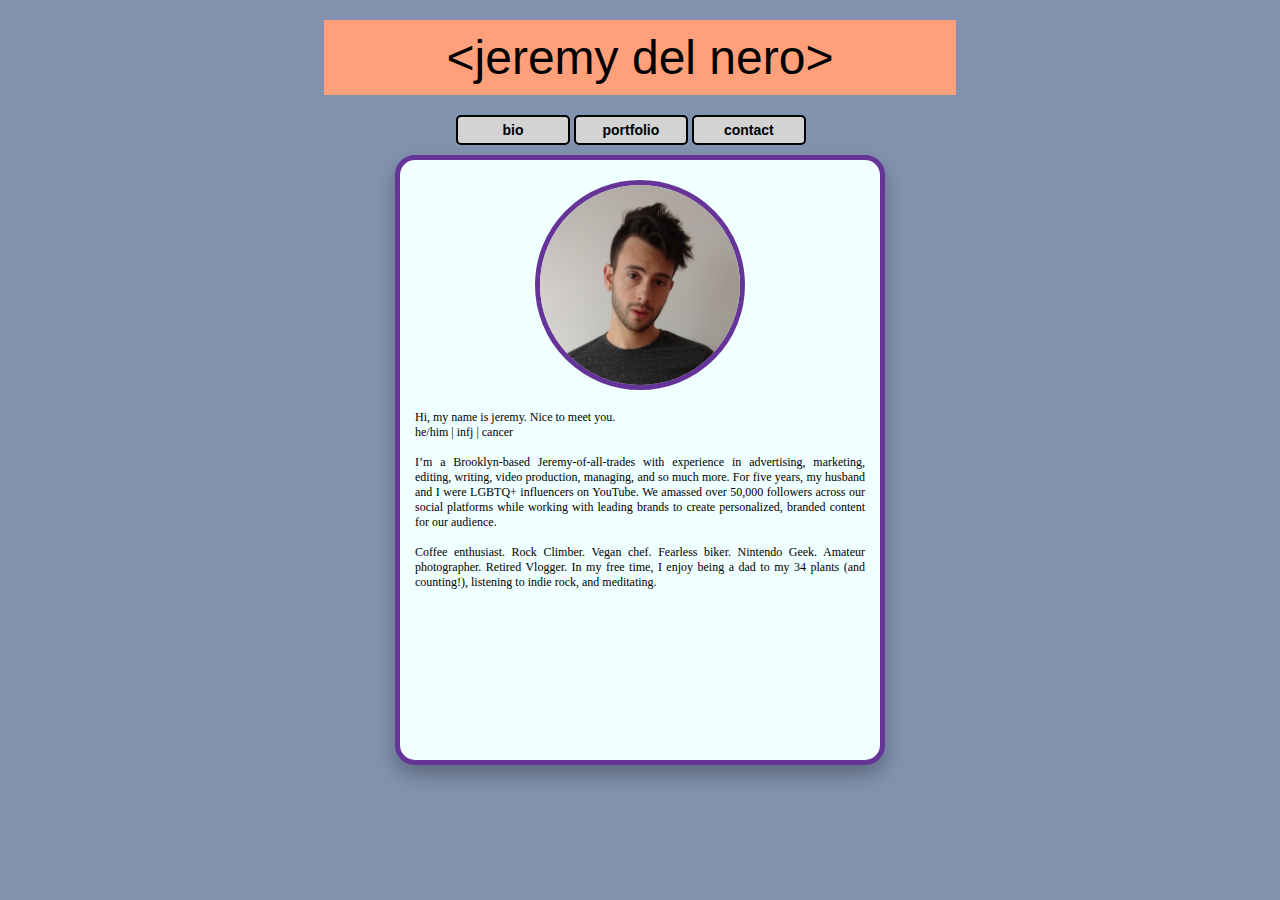
==== index.html @ ca4bba54 "Add files via upload" ====
<!DOCTYPE html>
<html lang="en">

<head>
    <meta charset="UTF-8">
    <meta http-equiv="X-UA-Compatible" content="IE=edge">
    <meta name="viewport" content="width=device-width, initial-scale=1.0">
    <title>Jeremy Del Nero</title>
    <style>
        body {
            background-color: #8293B0;
            font: 14px "andale mono", avenir, sans-serif;
        }

        #big-container {
            margin: auto;
        }


        #heading {
            width: 50%;
            margin: 20px auto;
            position: sticky;
        }

        footer {
            width: 50%;
            margin: 20px auto;
            position: sticky;
            top: 95%;
            visibility: hidden;
        }

        #headshot-container {
            border: 5px solid rebeccapurple;
            height: 200px;
            width: 200px;
            border-radius: 50%;
            overflow: hidden;
            margin: 20px auto;

        }

        #profile-card {
            margin: auto;
            height: 600px;
            width: 30rem;
            border: 5px solid rebeccapurple;
            border-radius: 20px;
            box-shadow: 0px 10px 20px rgba(0, 0, 0, .29);
            background-color: azure;
            animation-name: heighten;
            animation-duration: 500ms;
        }

        @keyframes heighten {
            0% {
                height: 0px;
            }

            100% {
                height: 600px;
            }
        }

        nav {
            width: 23rem;
            margin: 10px auto;
        }

        .navitems {
            font: 14px "andale mono", avenir, sans-serif;
            font-weight: bold;
            padding: 5px;
            border-radius: 5px;
            color: black;
            background-color: lightgrey;
            text-decoration: none;
            border: 2px solid black;
            display: inline-block;
            width: 100px;
            text-align: center;
        }

        .navitems:hover {
            color: tomato;
            background-color: white;
            cursor: pointer;
        }

        #my-name,
        footer {
            padding: 10px;
            align-self: center;
            font-size: 48px;
            background-color: lightsalmon;
            text-align: center;
        }

        #portfolio {
            margin: auto;
            width: 40%;
            height: 200px;
            display: grid;
            grid-template-columns: 1fr 1fr;
            grid-template-rows: 1fr 1fr;
            grid-gap: 10px;
            border: 5px solid black;
            padding: 25px;
            border-radius: 20px;
            background-color: azure;
            animation-name: widen;
            animation-duration: 500ms;
        }

        #contact {
            margin: auto;
            height: 600px;
            width: 30rem;
            border: 5px solid #8556DC;
            border-radius: 20px;
            box-shadow: 0px 10px 20px rgba(0, 0, 0, .29);
            background-color: azure;
        }

        @keyframes appear {
            0% {
                opacity: 0%;
            }

            100% {
                opacity: 100%;
            }
        }

        @keyframes widen {
            0% {
                width: 0px;
                height: 0px;
            }

            100% {
                width: 40%;
                height: 200px;
            }
        }

        @keyframes expand {
            0% {
                height: 0px;
                width: 0px;
            }

            100% {
                height: 600px;
                width: 30rem;
            }
        }

        #portvis {
            display: none;
        }

        #contactvis {
            display: none;
            animation-name: expand;
            animation-duration: 500ms;
        }

        .section {
            background-color: lightseagreen;
            box-shadow: 0px 10px 20px rgba(0, 0, 0, .29);
            border: 5px solid black;
            border-radius: 20px;
            padding: 10px;
            animation-name: appear;
            animation-duration: 1s;
            text-align: center;
        }

        p {
            font: 12px avenir;
            margin: 5px 15px 10px 15px;
            animation-name: appear;
            animation-duration: 1s;
            text-align: justify;
        }

        h3 {
            margin: auto;
            animation-name: appear;
            animation-duration: 2s;
        }

        .section:hover {
            transform: scale(1.1);
        }
    </style>
</head>

<body>
    <div id="heading">
        <div id="my-name">
            &lt;jeremy del nero&gt;
        </div>
    </div>
    <div id="big-container">
        <nav>
            <a class="navitems" onclick="bioVisible()">bio</a>
            <a class="navitems" onclick="portfolioVisible()">portfolio</a>
            <a class="navitems" onclick="contactVisible()">contact</a>
        </nav>

        <div id="profile-card">
            <div id="headshot-container"><img src="headshot.jpg" alt="headshot" height="200px"></div>
            <p id="bio">

                Hi, my name is jeremy. Nice to meet you.
                <br>
                he/him | infj | cancer
                <br><br>
                I’m a Brooklyn-based Jeremy-of-all-trades with experience in advertising, marketing, editing, writing,
                video production, managing, and so much more. For five years, my husband and I were LGBTQ+ influencers
                on YouTube. We amassed over 50,000 followers across our social platforms while working with leading
                brands to create personalized, branded content for our audience.
                <br><br>
                Coffee enthusiast. Rock Climber. Vegan chef. Fearless biker.
                Nintendo Geek. Amateur photographer. Retired Vlogger.
                In my free time, I enjoy being a dad to my 34 plants
                (and counting!), listening to indie rock, and meditating.
            </p>
        </div>

        <div id="portvis">
            <div id="portfolio">
                <div class="section">
                    <h3>Branded Video Collaborations</h3>
                </div>
                <div class="section">
                    <h3>Writing Samples</h3>
                </div>
                <div class="section">
                    <h3>Coding</h3>
                </div>
                <div class="section">
                    <h3>Digital Marketing</h3>
                </div>

            </div>
        </div>
        <div id="contactvis">
            <div id="contact">
                <p>
                    Hi there, here's how you can reach me!
                <form class="survey-form"
                    action="https://us-central1-nucamp-production.cloudfunctions.net/post/formdata" method="post">
                    <fieldset>
                        <legend>Your information</legend>
                        <div>
                            <label for="firstname">First Name:</label>
                            <input type="text" name="firstname" id="firstname" placeholder="Your First Name" />
                        </div>
                        <div>
                            <label for="lastname">Last Name:</label>
                            <input type="text" name="lastname" id="lastname" placeholder="Your Last Name" />
                        </div>
                        <div>
                            <label for="email">E-mail:</label>
                            <input type="email" name="email" id="email" placeholder="Your E-mail" />
                        </div>
                    </fieldset>
                    <fieldset>
                        <legend>Survey Questions</legend>
                        <div>
                            Favorite sport:
                            <input type="radio" name="sport" id="baseball" value="baseball" />
                            <label for="baseball">baseball</label>
                            <input type="radio" name="sport" id="rugby" value="rugby" />
                            <label for="rugby">rugby</label>
                            <input type="radio" name="sport" id="snowboarding" value="snowboarding" />
                            <label for="snowboarding">snowboarding</label>
                        </div>
                        <div>
                            Your pets:
                            <input type="checkbox" name="pet" id="cat" value="cat" />
                            <label for="cat">cat</label>
                            <input type="checkbox" name="pet" id="dog" value="dog" />
                            <label for="dog">dog</label>
                            <input type="checkbox" name="pet" id="iguana" value="iguana" />
                            <label for="iguana">iguana</label>
                        </div>
                    </fieldset>
                    <input type="submit" id="submit-btm" />
                </form>
                </p>
            </div>
        </div>
    </div>
    <footer>
        &lt;/jeremy del nero&gt;
    </footer>
    <script>
        let bio = document.querySelector("#profile-card");
        let portfolio = document.querySelector("#portvis");
        let contact = document.querySelector("#contactvis");

        function bioVisible() {
            portfolio.style.display = "none";
            bio.style.display = "";
            contact.style.display = "none";
        }

        function portfolioVisible() {
            portfolio.style.display = "contents";
            bio.style.display = "none";
            contact.style.display = "none";
        }

        function contactVisible() {
            portfolio.style.display = "none";
            bio.style.display = "none";
            contact.style.display = "contents";
        }

    </script>
</body>

</html>
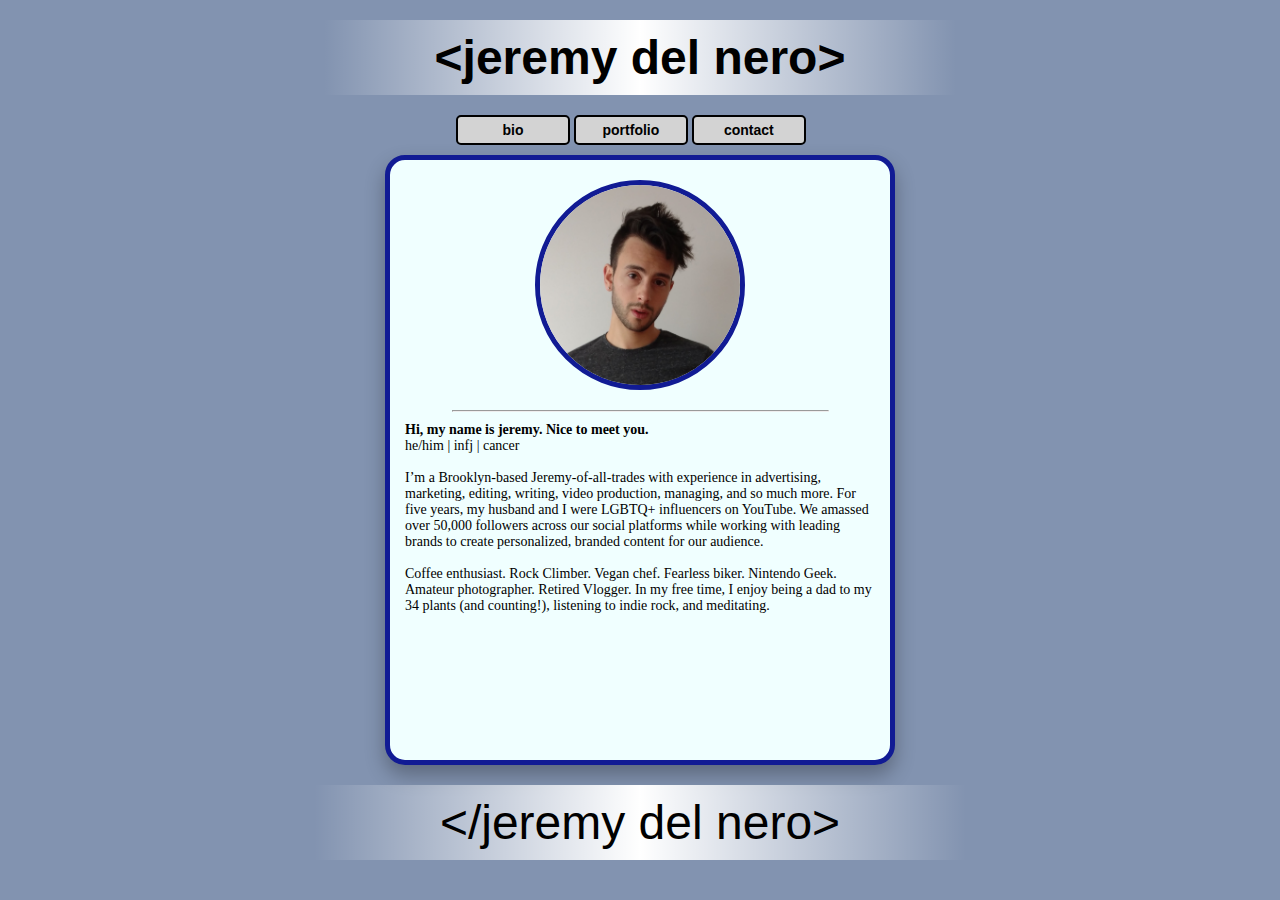
==== commit c60918ba: "Add files via upload" ====
--- a/index.html
+++ b/index.html
@@ -6,204 +6,15 @@
     <meta http-equiv="X-UA-Compatible" content="IE=edge">
     <meta name="viewport" content="width=device-width, initial-scale=1.0">
     <title>Jeremy Del Nero</title>
-    <style>
-        body {
-            background-color: #8293B0;
-            font: 14px "andale mono", avenir, sans-serif;
-        }
-
-        #big-container {
-            margin: auto;
-        }
-
-
-        #heading {
-            width: 50%;
-            margin: 20px auto;
-            position: sticky;
-        }
-
-        footer {
-            width: 50%;
-            margin: 20px auto;
-            position: sticky;
-            top: 95%;
-            visibility: hidden;
-        }
-
-        #headshot-container {
-            border: 5px solid rebeccapurple;
-            height: 200px;
-            width: 200px;
-            border-radius: 50%;
-            overflow: hidden;
-            margin: 20px auto;
-
-        }
-
-        #profile-card {
-            margin: auto;
-            height: 600px;
-            width: 30rem;
-            border: 5px solid rebeccapurple;
-            border-radius: 20px;
-            box-shadow: 0px 10px 20px rgba(0, 0, 0, .29);
-            background-color: azure;
-            animation-name: heighten;
-            animation-duration: 500ms;
-        }
-
-        @keyframes heighten {
-            0% {
-                height: 0px;
-            }
-
-            100% {
-                height: 600px;
-            }
-        }
-
-        nav {
-            width: 23rem;
-            margin: 10px auto;
-        }
-
-        .navitems {
-            font: 14px "andale mono", avenir, sans-serif;
-            font-weight: bold;
-            padding: 5px;
-            border-radius: 5px;
-            color: black;
-            background-color: lightgrey;
-            text-decoration: none;
-            border: 2px solid black;
-            display: inline-block;
-            width: 100px;
-            text-align: center;
-        }
-
-        .navitems:hover {
-            color: tomato;
-            background-color: white;
-            cursor: pointer;
-        }
-
-        #my-name,
-        footer {
-            padding: 10px;
-            align-self: center;
-            font-size: 48px;
-            background-color: lightsalmon;
-            text-align: center;
-        }
-
-        #portfolio {
-            margin: auto;
-            width: 40%;
-            height: 200px;
-            display: grid;
-            grid-template-columns: 1fr 1fr;
-            grid-template-rows: 1fr 1fr;
-            grid-gap: 10px;
-            border: 5px solid black;
-            padding: 25px;
-            border-radius: 20px;
-            background-color: azure;
-            animation-name: widen;
-            animation-duration: 500ms;
-        }
-
-        #contact {
-            margin: auto;
-            height: 600px;
-            width: 30rem;
-            border: 5px solid #8556DC;
-            border-radius: 20px;
-            box-shadow: 0px 10px 20px rgba(0, 0, 0, .29);
-            background-color: azure;
-        }
-
-        @keyframes appear {
-            0% {
-                opacity: 0%;
-            }
-
-            100% {
-                opacity: 100%;
-            }
-        }
-
-        @keyframes widen {
-            0% {
-                width: 0px;
-                height: 0px;
-            }
-
-            100% {
-                width: 40%;
-                height: 200px;
-            }
-        }
-
-        @keyframes expand {
-            0% {
-                height: 0px;
-                width: 0px;
-            }
-
-            100% {
-                height: 600px;
-                width: 30rem;
-            }
-        }
-
-        #portvis {
-            display: none;
-        }
-
-        #contactvis {
-            display: none;
-            animation-name: expand;
-            animation-duration: 500ms;
-        }
-
-        .section {
-            background-color: lightseagreen;
-            box-shadow: 0px 10px 20px rgba(0, 0, 0, .29);
-            border: 5px solid black;
-            border-radius: 20px;
-            padding: 10px;
-            animation-name: appear;
-            animation-duration: 1s;
-            text-align: center;
-        }
-
-        p {
-            font: 12px avenir;
-            margin: 5px 15px 10px 15px;
-            animation-name: appear;
-            animation-duration: 1s;
-            text-align: justify;
-        }
-
-        h3 {
-            margin: auto;
-            animation-name: appear;
-            animation-duration: 2s;
-        }
-
-        .section:hover {
-            transform: scale(1.1);
-        }
-    </style>
+    <link rel="stylesheet" href="style.css">
 </head>
 
-<body>
-    <div id="heading">
+<body onload="bioVisible()">
+    <h1 id="heading">
         <div id="my-name">
-            &lt;jeremy del nero&gt;
+            <a href="https://mightyjer.github.io/">&lt;jeremy del nero&gt;</a>
         </div>
-    </div>
+    </h1>
     <div id="big-container">
         <nav>
             <a class="navitems" onclick="bioVisible()">bio</a>
@@ -211,11 +22,11 @@
             <a class="navitems" onclick="contactVisible()">contact</a>
         </nav>
 
-        <div id="profile-card">
+        <div id="bio">
             <div id="headshot-container"><img src="headshot.jpg" alt="headshot" height="200px"></div>
-            <p id="bio">
-
-                Hi, my name is jeremy. Nice to meet you.
+            <hr>
+            <p>
+                <strong>Hi, my name is jeremy. Nice to meet you.</strong>
                 <br>
                 he/him | infj | cancer
                 <br><br>
@@ -231,98 +42,51 @@
             </p>
         </div>
 
-        <div id="portvis">
-            <div id="portfolio">
-                <div class="section">
-                    <h3>Branded Video Collaborations</h3>
-                </div>
-                <div class="section">
-                    <h3>Writing Samples</h3>
-                </div>
-                <div class="section">
-                    <h3>Coding</h3>
-                </div>
-                <div class="section">
-                    <h3>Digital Marketing</h3>
-                </div>
 
+        <div id="portfolio">
+            <p>
+                Thanks for checking out my portfolio. This is not an exhaustive resource when it comes to my work and
+                capabilities, but rather a sampling of what's out there. Have a look around,
+                and head over to the contact tab if you'd like to reach out!
+            </p>
+            <hr>
+            <div class="portSection">
+                <h3>branded content</h3>
             </div>
+            <div class="portSection">
+                <h3>writing samples</h3>
+            </div>
+            <div class="portSection">
+                <h3>coding</h3>
+            </div>
+
+
         </div>
-        <div id="contactvis">
-            <div id="contact">
-                <p>
-                    Hi there, here's how you can reach me!
-                <form class="survey-form"
-                    action="https://us-central1-nucamp-production.cloudfunctions.net/post/formdata" method="post">
-                    <fieldset>
-                        <legend>Your information</legend>
-                        <div>
-                            <label for="firstname">First Name:</label>
-                            <input type="text" name="firstname" id="firstname" placeholder="Your First Name" />
-                        </div>
-                        <div>
-                            <label for="lastname">Last Name:</label>
-                            <input type="text" name="lastname" id="lastname" placeholder="Your Last Name" />
-                        </div>
-                        <div>
-                            <label for="email">E-mail:</label>
-                            <input type="email" name="email" id="email" placeholder="Your E-mail" />
-                        </div>
-                    </fieldset>
-                    <fieldset>
-                        <legend>Survey Questions</legend>
-                        <div>
-                            Favorite sport:
-                            <input type="radio" name="sport" id="baseball" value="baseball" />
-                            <label for="baseball">baseball</label>
-                            <input type="radio" name="sport" id="rugby" value="rugby" />
-                            <label for="rugby">rugby</label>
-                            <input type="radio" name="sport" id="snowboarding" value="snowboarding" />
-                            <label for="snowboarding">snowboarding</label>
-                        </div>
-                        <div>
-                            Your pets:
-                            <input type="checkbox" name="pet" id="cat" value="cat" />
-                            <label for="cat">cat</label>
-                            <input type="checkbox" name="pet" id="dog" value="dog" />
-                            <label for="dog">dog</label>
-                            <input type="checkbox" name="pet" id="iguana" value="iguana" />
-                            <label for="iguana">iguana</label>
-                        </div>
-                    </fieldset>
-                    <input type="submit" id="submit-btm" />
-                </form>
-                </p>
+
+
+        <div id="contact">
+            <p>
+                Hi there, here's how you can reach me.
+            </p>
+            <hr>
+            <div class="socialSection">
+                <h3><a href="mailto: jdelnero@me.com">e-mail</a></h3>
             </div>
+            <div class="socialSection">
+                <h3><a href="https://www.instagram.com/mightyjer/">instagram</a></h3>
+            </div>
+            <div class="socialSection">
+                <h3><a href="https://www.linkedin.com/in/mightyjer/">linkedin</a></h3>
+            </div>
+
+
         </div>
+
     </div>
     <footer>
         &lt;/jeremy del nero&gt;
     </footer>
-    <script>
-        let bio = document.querySelector("#profile-card");
-        let portfolio = document.querySelector("#portvis");
-        let contact = document.querySelector("#contactvis");
-
-        function bioVisible() {
-            portfolio.style.display = "none";
-            bio.style.display = "";
-            contact.style.display = "none";
-        }
-
-        function portfolioVisible() {
-            portfolio.style.display = "contents";
-            bio.style.display = "none";
-            contact.style.display = "none";
-        }
-
-        function contactVisible() {
-            portfolio.style.display = "none";
-            bio.style.display = "none";
-            contact.style.display = "contents";
-        }
-
-    </script>
+    <script src="script.js"></script>
 </body>
 
 </html>--- a/style.css
+++ b/style.css
@@ -0,0 +1,181 @@
+body {
+    background-color: #8293B0;
+    font: 14px "andale mono", avenir, sans-serif;
+}
+
+#big-container {
+    margin: auto;
+}
+
+
+#heading {
+    width: 50%;
+    margin: 20px auto;
+    position: sticky;
+}
+
+
+
+#headshot-container {
+    border: 5px solid #111B94;
+    height: 200px;
+    width: 200px;
+    border-radius: 50%;
+    overflow: hidden;
+    margin: 20px auto;
+
+}
+
+#bio {
+    margin: auto;
+    height: 600px;
+    width: 500px;
+    border: 5px solid #111B94;
+    border-radius: 20px;
+    box-shadow: 0px 10px 20px rgba(0, 0, 0, .29);
+    background-color: azure;
+    animation-name: appear;
+    animation-duration: 1s;
+    display: "";
+}
+
+#portfolio {
+    margin: auto;
+    height: 600px;
+    width: 500px;
+    border: 5px solid rebeccapurple;
+    border-radius: 20px;
+    background-color: azure;
+    animation-name: appear;
+    animation-duration: 1s;
+    display: "";
+}
+
+#contact {
+    margin: auto;
+    height: 600px;
+    width: 500px;
+    border: 5px solid #1B6C07;
+    border-radius: 20px;
+    box-shadow: 0px 10px 20px rgba(0, 0, 0, .29);
+    background-color: azure;
+    animation-name: appear;
+    animation-duration: 1s;
+    display: "";
+}
+
+nav {
+    width: 23rem;
+    margin: 10px auto;
+}
+
+.navitems {
+    font: 14px "andale mono", avenir, sans-serif;
+    font-weight: bold;
+    padding: 5px;
+    border-radius: 5px;
+    color: black;
+    background-color: lightgrey;
+    text-decoration: none;
+    border: 2px solid black;
+    display: inline-block;
+    width: 100px;
+    text-align: center;
+}
+
+
+
+.navitems:hover {
+    color: tomato;
+    background-color: white;
+    cursor: pointer;
+}
+
+#my-name,
+footer {
+    padding: 10px;
+    align-self: center;
+    font-size: 48px;
+    background: linear-gradient(90deg, rgba(0, 0, 0, 0), white, rgba(0, 0, 0, 0));
+    text-align: center;
+}
+
+
+
+@keyframes appear {
+    0% {
+        opacity: 0%;
+    }
+
+    100% {
+        opacity: 100%;
+    }
+}
+
+@keyframes heighten {
+    0% {
+        width: 0px;
+        height: 0px;
+    }
+
+    100% {
+        height: 600px;
+        width: 500px;
+    }
+}
+
+a {
+    text-decoration: none;
+    color: black;
+}
+
+
+.portSection, .socialSection {
+    background-color: azure;
+    box-shadow: 0px 10px 20px rgba(0, 0, 0, .29);
+    border: 3px solid rebeccapurple;
+    border-radius: 20px;
+    padding: 10px;
+    width: auto;
+    height: 100px;
+    margin: 10px;
+    text-align: center;
+}
+
+.socialSection {
+    border: 3px solid #1B6C07;
+}
+
+.portSection:hover, .socialSection:hover {
+    transform: scale(1.05);
+    background-color: #D8F1FA;
+}
+
+
+p {
+    font: 14px avenir;
+    margin: 5px 15px 10px 15px;
+    animation-name: appear;
+    animation-duration: 1s;
+}
+
+h3 {
+    margin: auto;
+    animation-name: appear;
+    animation-duration: 2s;
+    top:40%;
+    position: relative;
+}
+
+hr {
+    width: 75%;
+    margin-bottom: 10px;
+}
+
+footer {
+    width: 50%;
+    margin: 20px auto;
+    position: sticky;
+    top: 95%;
+    visibility: ;
+}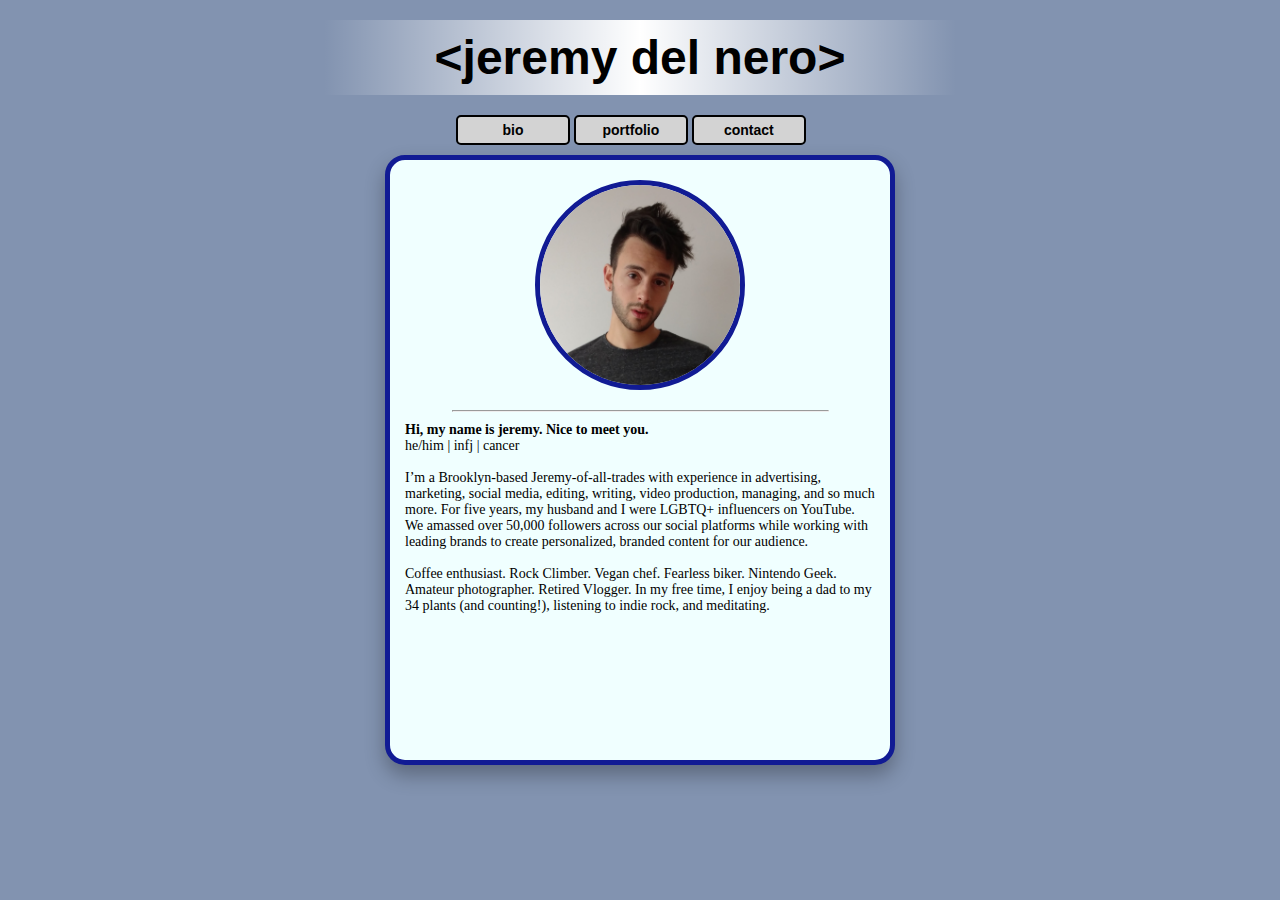
==== commit fef151c6: "Add files via upload" ====
--- a/index.html
+++ b/index.html
@@ -30,7 +30,8 @@
                 <br>
                 he/him | infj | cancer
                 <br><br>
-                I’m a Brooklyn-based Jeremy-of-all-trades with experience in advertising, marketing, editing, writing,
+                I’m a Brooklyn-based Jeremy-of-all-trades with experience in advertising, marketing, social media,
+                editing, writing,
                 video production, managing, and so much more. For five years, my husband and I were LGBTQ+ influencers
                 on YouTube. We amassed over 50,000 followers across our social platforms while working with leading
                 brands to create personalized, branded content for our audience.
@@ -50,15 +51,24 @@
                 and head over to the contact tab if you'd like to reach out!
             </p>
             <hr>
-            <div class="portSection">
-                <h3>branded content</h3>
-            </div>
-            <div class="portSection">
-                <h3>writing samples</h3>
-            </div>
-            <div class="portSection">
-                <h3>coding</h3>
-            </div>
+            <section id="socialcontainer"> <a href="writingsamples.html">
+                    <button type="button" class="portSection">
+                        <h3>writing samples</h3>
+                    </button></a>
+                <a href="brandedcontent.html">
+                    <button type="button" class="portSection">
+                        <h3>branded content</h3>
+                    </button></a>
+                <a href="codingsamples.html">
+                    <button type="button" class="portSection">
+                        <h3>coding</h3>
+                    </button></a>
+                <a href="managementexperience.html">
+                    <button type="button" class="portSection">
+                        <h3>linkedin</h3>
+                    </button></a>
+            </section>
+
 
 
         </div>
@@ -66,18 +76,28 @@
 
         <div id="contact">
             <p>
-                Hi there, here's how you can reach me.
+                Hi there, here's how you can reach me. Drop me a note if you have questions or just want to get in
+                touch.
+
             </p>
             <hr>
-            <div class="socialSection">
-                <h3><a href="mailto: jdelnero@me.com">e-mail</a></h3>
-            </div>
-            <div class="socialSection">
-                <h3><a href="https://www.instagram.com/mightyjer/">instagram</a></h3>
-            </div>
-            <div class="socialSection">
-                <h3><a href="https://www.linkedin.com/in/mightyjer/">linkedin</a></h3>
-            </div>
+            <section id="socialcontainer"> <a href="mailto: jdelnero@me.com">
+                    <button type="button" class="socialSection">
+                        <h3>e-mail</h3>
+                    </button></a>
+                <a href="https://www.instagram.com/mightyjer/">
+                    <button type="button" class="socialSection">
+                        <h3>solo instagram</h3>
+                    </button></a>
+                <a href="https://www.instagram.com/twobeeps/">
+                    <button type="button" class="socialSection">
+                        <h3>couple's instagram</h3>
+                    </button></a>
+                <a href="https://www.linkedin.com/in/mightyjer/">
+                    <button type="button" class="socialSection">
+                        <h3>linkedin</h3>
+                    </button></a>
+            </section>
 
 
         </div>
--- a/style.css
+++ b/style.css
@@ -26,7 +26,7 @@
 
 }
 
-#bio {
+#bio, #writing {
     margin: auto;
     height: 600px;
     width: 500px;
@@ -124,7 +124,7 @@
     }
 }
 
-a {
+#my-name a {
     text-decoration: none;
     color: black;
 }
@@ -136,19 +136,25 @@
     border: 3px solid rebeccapurple;
     border-radius: 20px;
     padding: 10px;
-    width: auto;
     height: 100px;
+    width: 220px;
     margin: 10px;
     text-align: center;
 }
 
 .socialSection {
     border: 3px solid #1B6C07;
+}
+
+.samplesection {
+    border: 2px solid gold;
+    padding: 5px;
 }
 
 .portSection:hover, .socialSection:hover {
     transform: scale(1.05);
     background-color: #D8F1FA;
+    cursor: pointer;
 }
 
 
@@ -159,12 +165,22 @@
     animation-duration: 1s;
 }
 
-h3 {
-    margin: auto;
+.portSection h3, .socialSection h3 {
     animation-name: appear;
     animation-duration: 2s;
-    top:40%;
+    top: 40%;
     position: relative;
+}
+
+#socialcontainer {
+    margin: 10px;
+    display: grid;
+    grid-template-columns: 1fr 1fr;
+    grid-template-rows: 1fr 1fr;
+}
+
+.writingsampleheadlines {
+    margin-left: 10px;
 }
 
 hr {
@@ -177,5 +193,14 @@
     margin: 20px auto;
     position: sticky;
     top: 95%;
-    visibility: ;
+    visibility: hidden;
+}
+
+.extwriting {
+    text-decoration: none;
+    color: black;
+}
+
+.extwriting:hover {
+    color: tomato;
 }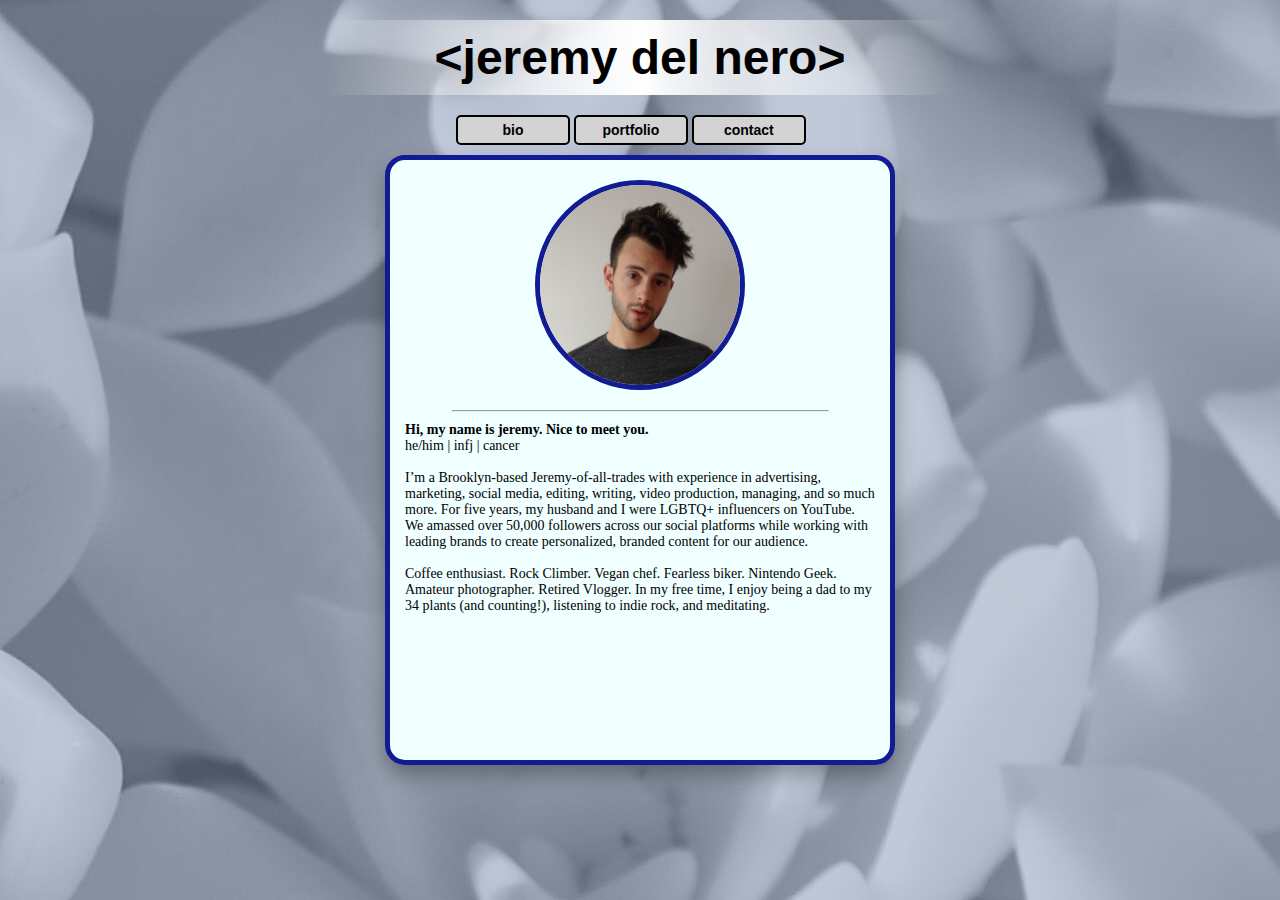
==== commit e2020c2f: "Add files via upload" ====
--- a/index.html
+++ b/index.html
@@ -23,7 +23,7 @@
         </nav>
 
         <div id="bio">
-            <div id="headshot-container"><img src="headshot.jpg" alt="headshot" height="200px"></div>
+            <div id="headshot-container"><img src="images/headshot.jpg" alt="headshot" height="200px"></div>
             <hr>
             <p>
                 <strong>Hi, my name is jeremy. Nice to meet you.</strong>
@@ -45,6 +45,7 @@
 
 
         <div id="portfolio">
+            <div><img src="images/portfolio.png" alt="portfolio" width="100px" style="margin: 10px 40% 10px;"></div>
             <p>
                 Thanks for checking out my portfolio. This is not an exhaustive resource when it comes to my work and
                 capabilities, but rather a sampling of what's out there. Have a look around,
@@ -53,19 +54,23 @@
             <hr>
             <section id="socialcontainer"> <a href="writingsamples.html">
                     <button type="button" class="portSection">
+                        <img src="images/pen.png" alt="writing" height="40px">
                         <h3>writing samples</h3>
                     </button></a>
                 <a href="brandedcontent.html">
                     <button type="button" class="portSection">
+                        <img src="images/movie.png" alt="movie" height="40px">
                         <h3>branded content</h3>
                     </button></a>
                 <a href="codingsamples.html">
                     <button type="button" class="portSection">
+                        <img src="images/keyboard.png" alt="code" height="40px">
                         <h3>coding</h3>
                     </button></a>
                 <a href="managementexperience.html">
                     <button type="button" class="portSection">
-                        <h3>linkedin</h3>
+                        <img src="images/suit.png" alt="work" height="40px">
+                        <h3>management experience</h3>
                     </button></a>
             </section>
 
@@ -76,8 +81,8 @@
 
         <div id="contact">
             <p>
-                Hi there, here's how you can reach me. Drop me a note if you have questions or just want to get in
-                touch.
+                Hi there, here are some links to my social channels! E-mail is the best way to get in touch, so drop me
+                a note if you have questions or just want to say 'hi'.
 
             </p>
             <hr>
@@ -85,15 +90,15 @@
                     <button type="button" class="socialSection">
                         <h3>e-mail</h3>
                     </button></a>
-                <a href="https://www.instagram.com/mightyjer/">
+                <a target="_blank" href="https://www.instagram.com/mightyjer/">
                     <button type="button" class="socialSection">
                         <h3>solo instagram</h3>
                     </button></a>
-                <a href="https://www.instagram.com/twobeeps/">
+                <a target="_blank" href="https://www.instagram.com/twobeeps/">
                     <button type="button" class="socialSection">
                         <h3>couple's instagram</h3>
                     </button></a>
-                <a href="https://www.linkedin.com/in/mightyjer/">
+                <a target="_blank" href="https://www.linkedin.com/in/mightyjer/">
                     <button type="button" class="socialSection">
                         <h3>linkedin</h3>
                     </button></a>
--- a/style.css
+++ b/style.css
@@ -1,5 +1,5 @@
 body {
-    background-color: #8293B0;
+    background: linear-gradient(0deg, rgba(130, 147, 176, .5), rgba(130, 147, 176, .5)), url('images/flowers.jpg');
     font: 14px "andale mono", avenir, sans-serif;
 }
 
@@ -62,6 +62,10 @@
     animation-name: appear;
     animation-duration: 1s;
     display: "";
+}
+
+#contact p, #portfolio p {
+    margin-top: 15px;
 }
 
 nav {
@@ -165,11 +169,10 @@
     animation-duration: 1s;
 }
 
-.portSection h3, .socialSection h3 {
+button h3 {
     animation-name: appear;
     animation-duration: 2s;
-    top: 40%;
-    position: relative;
+    vertical-align: center;
 }
 
 #socialcontainer {
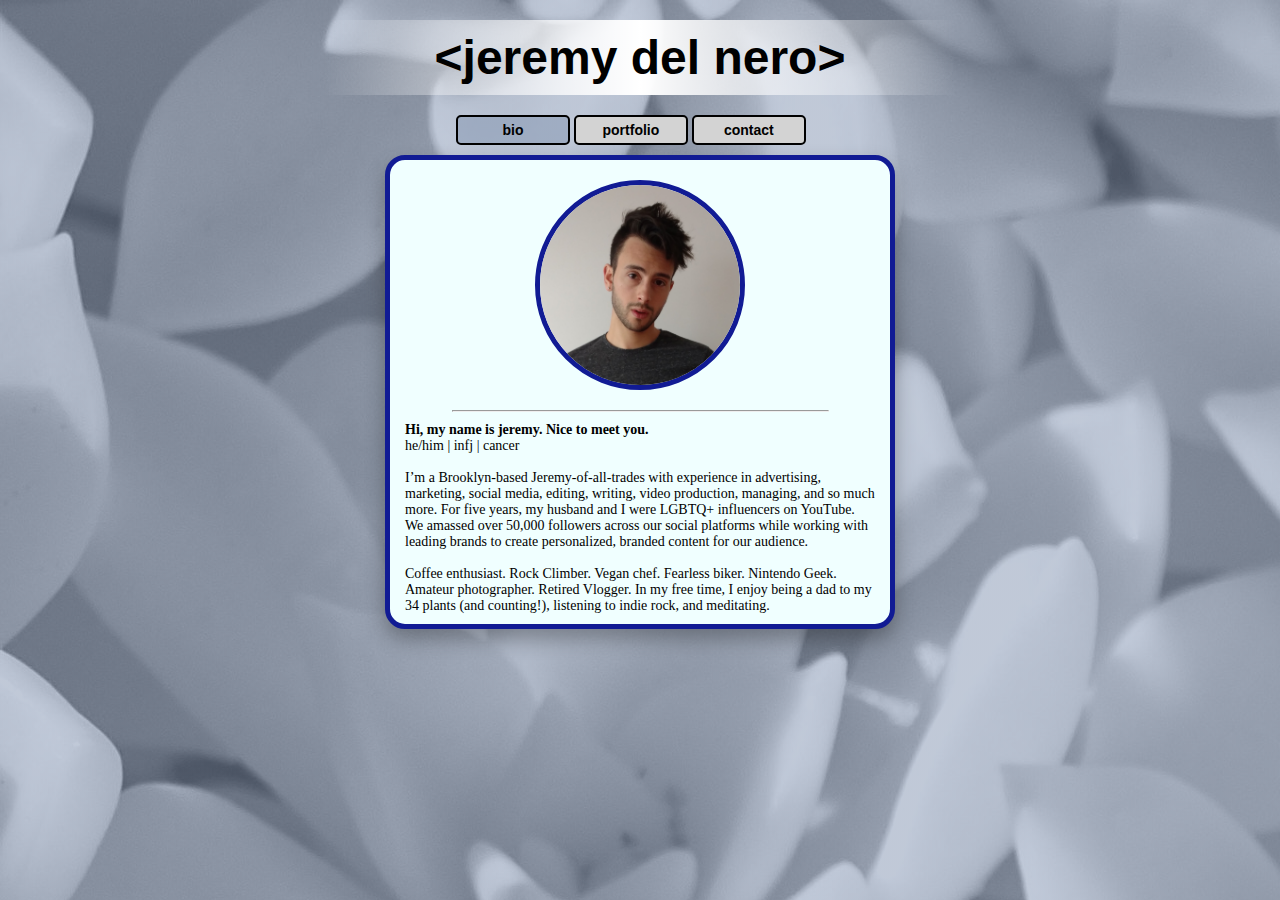
==== commit 44fd012e: "Add files via upload" ====
--- a/index.html
+++ b/index.html
@@ -9,7 +9,8 @@
     <link rel="stylesheet" href="style.css">
 </head>
 
-<body onload="bioVisible()">
+<body
+    style="background: linear-gradient(0deg, rgba(130, 147, 176, .5), rgba(130, 147, 176, .5)), url('images/flowers.jpg')">
     <h1 id="heading">
         <div id="my-name">
             <a href="https://mightyjer.github.io/">&lt;jeremy del nero&gt;</a>
@@ -17,9 +18,9 @@
     </h1>
     <div id="big-container">
         <nav>
-            <a class="navitems" onclick="bioVisible()">bio</a>
-            <a class="navitems" onclick="portfolioVisible()">portfolio</a>
-            <a class="navitems" onclick="contactVisible()">contact</a>
+            <a class="navitems" style="background-color:rgba(130, 147, 176, .5)">bio</a>
+            <a class="navitems" href="portfolio.html">portfolio</a>
+            <a class="navitems" href="contact.html">contact</a>
         </nav>
 
         <div id="bio">
@@ -42,71 +43,6 @@
                 (and counting!), listening to indie rock, and meditating.
             </p>
         </div>
-
-
-        <div id="portfolio">
-            <div><img src="images/portfolio.png" alt="portfolio" width="100px" style="margin: 10px 40% 10px;"></div>
-            <p>
-                Thanks for checking out my portfolio. This is not an exhaustive resource when it comes to my work and
-                capabilities, but rather a sampling of what's out there. Have a look around,
-                and head over to the contact tab if you'd like to reach out!
-            </p>
-            <hr>
-            <section id="socialcontainer"> <a href="writingsamples.html">
-                    <button type="button" class="portSection">
-                        <img src="images/pen.png" alt="writing" height="40px">
-                        <h3>writing samples</h3>
-                    </button></a>
-                <a href="brandedcontent.html">
-                    <button type="button" class="portSection">
-                        <img src="images/movie.png" alt="movie" height="40px">
-                        <h3>branded content</h3>
-                    </button></a>
-                <a href="codingsamples.html">
-                    <button type="button" class="portSection">
-                        <img src="images/keyboard.png" alt="code" height="40px">
-                        <h3>coding</h3>
-                    </button></a>
-                <a href="managementexperience.html">
-                    <button type="button" class="portSection">
-                        <img src="images/suit.png" alt="work" height="40px">
-                        <h3>management experience</h3>
-                    </button></a>
-            </section>
-
-
-
-        </div>
-
-
-        <div id="contact">
-            <p>
-                Hi there, here are some links to my social channels! E-mail is the best way to get in touch, so drop me
-                a note if you have questions or just want to say 'hi'.
-
-            </p>
-            <hr>
-            <section id="socialcontainer"> <a href="mailto: jdelnero@me.com">
-                    <button type="button" class="socialSection">
-                        <h3>e-mail</h3>
-                    </button></a>
-                <a target="_blank" href="https://www.instagram.com/mightyjer/">
-                    <button type="button" class="socialSection">
-                        <h3>solo instagram</h3>
-                    </button></a>
-                <a target="_blank" href="https://www.instagram.com/twobeeps/">
-                    <button type="button" class="socialSection">
-                        <h3>couple's instagram</h3>
-                    </button></a>
-                <a target="_blank" href="https://www.linkedin.com/in/mightyjer/">
-                    <button type="button" class="socialSection">
-                        <h3>linkedin</h3>
-                    </button></a>
-            </section>
-
-
-        </div>
-
     </div>
     <footer>
         &lt;/jeremy del nero&gt;
--- a/style.css
+++ b/style.css
@@ -26,9 +26,9 @@
 
 }
 
-#bio, #writing {
-    margin: auto;
-    height: 600px;
+#bio {
+    margin: auto;
+    height: auto;
     width: 500px;
     border: 5px solid #111B94;
     border-radius: 20px;
@@ -39,9 +39,63 @@
     display: "";
 }
 
+#writing {
+    height: 720px;
+    margin: auto;
+    width: 500px;
+    border: 5px solid rgba(247, 216, 130, 1);
+    border-radius: 20px;
+    box-shadow: 0px 10px 20px rgba(0, 0, 0, .29);
+    background-color: azure;
+    animation-name: appear;
+    animation-duration: 1s;
+}
+
+#brandedcontent {
+    height: 840px;
+    margin: auto;
+    width: 500px;
+    border: 5px solid #111B94;
+    border-radius: 20px;
+    box-shadow: 0px 10px 20px rgba(0, 0, 0, .29);
+    background-color: azure;
+    animation-name: appear;
+    animation-duration: 1s;
+}
+
+.brandedposts {
+    display: grid;
+    grid-template-columns: 1fr 1fr;
+    grid-template-rows: 1fr 1fr;
+}
+
+#management {
+    height: 420px;
+    margin: auto;
+    width: 500px;
+    border: 5px solid #111B94;
+    border-radius: 20px;
+    box-shadow: 0px 10px 20px rgba(0, 0, 0, .29);
+    background-color: azure;
+    animation-name: appear;
+    animation-duration: 1s;
+}
+
+#codingsamples {
+    height: auto;
+    margin: auto;
+    width: 500px;
+    border: 5px solid #111B94;
+    border-radius: 20px;
+    box-shadow: 0px 10px 20px rgba(0, 0, 0, .29);
+    background-color: azure;
+    animation-name: appear;
+    animation-duration: 1s;
+}
+
 #portfolio {
     margin: auto;
-    height: 600px;
+    height: auto;
     width: 500px;
     border: 5px solid rebeccapurple;
     border-radius: 20px;
@@ -53,7 +107,7 @@
 
 #contact {
     margin: auto;
-    height: 600px;
+    height: auto;
     width: 500px;
     border: 5px solid #1B6C07;
     border-radius: 20px;
